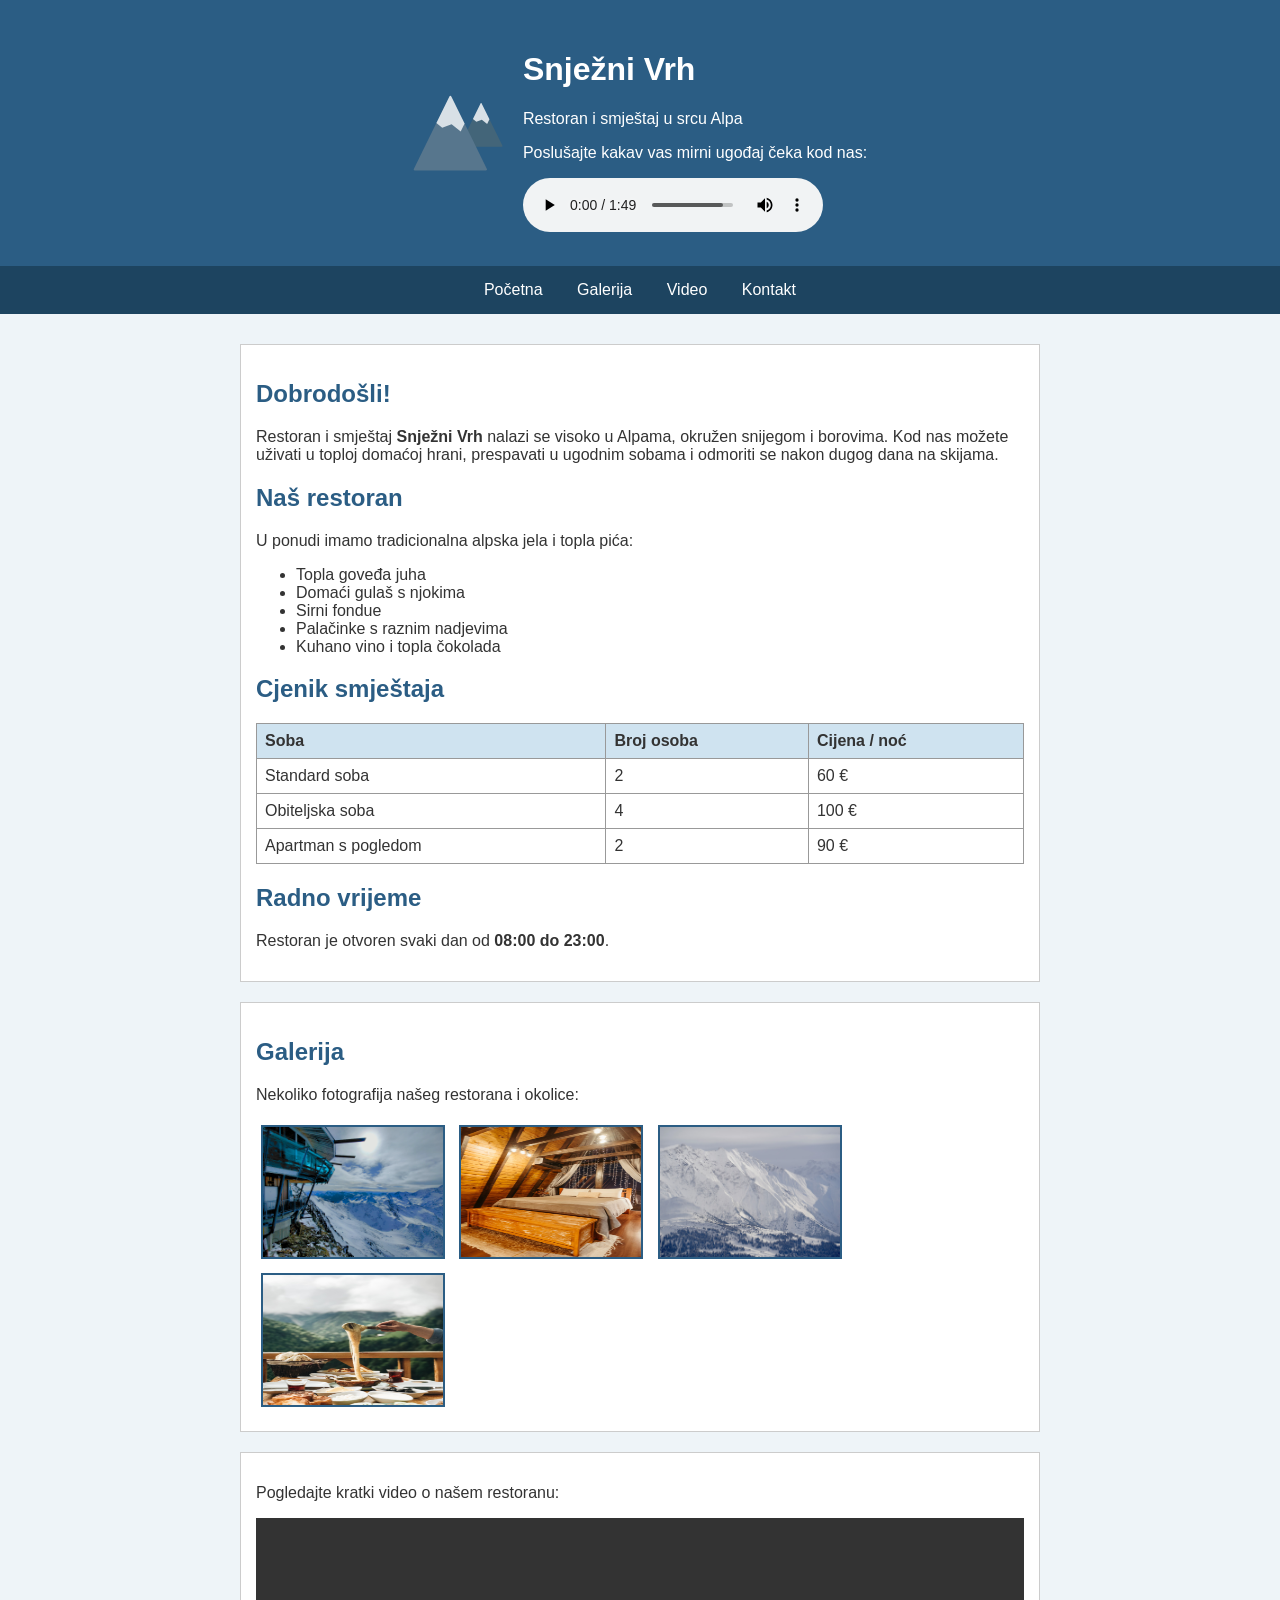
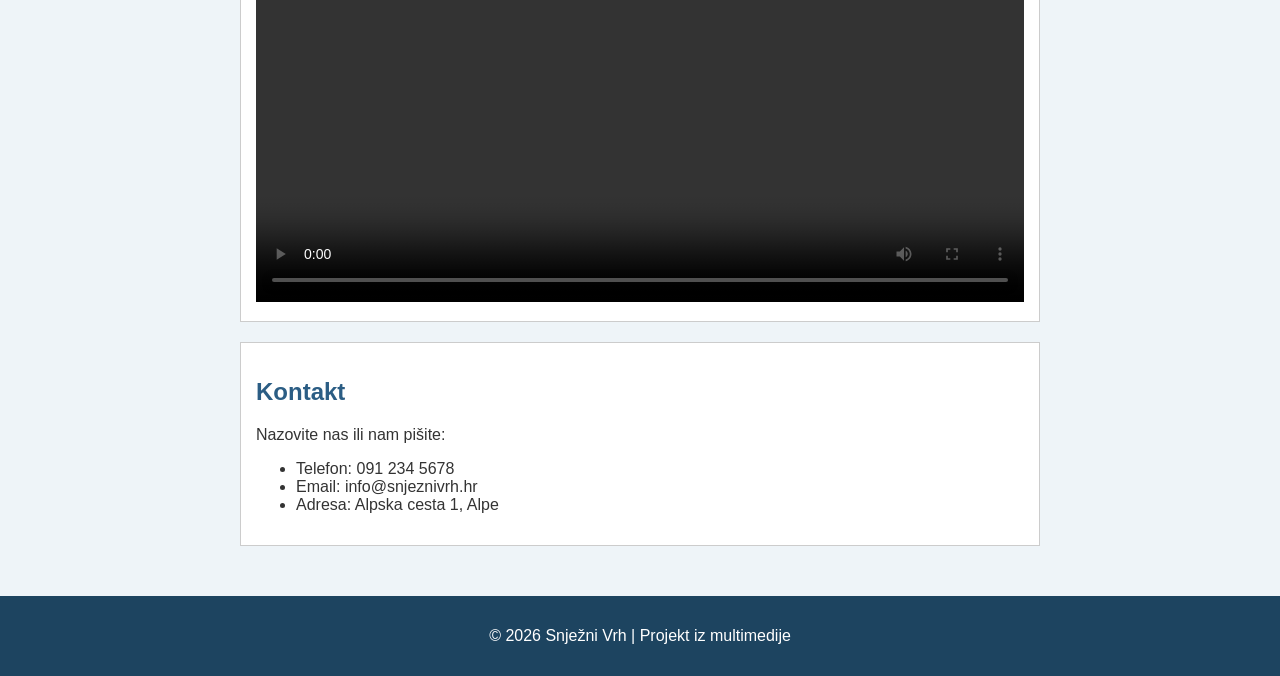
==== index.html @ f2c8b5fd "Add files via upload" ====
<!DOCTYPE html>

<head>
    <meta charset="UTF-8">
    <meta name="viewport" content="width=device-width, initial-scale=1.0">
    <title>SNJEŽNI VRH - restoran i smještaj</title>
    <link rel="stylesheet" href="style.css">
</head>
<body>

   
        
      <header>
        <img src="slike/logo.svg" alt="Logo" width="90">
        <div>
            <h1>Snježni Vrh</h1>
            <p>Restoran i smještaj u srcu Alpa</p>
            <p>Poslušajte kakav vas mirni ugođaj čeka kod nas:</p>
            <audio controls>
                <source src="zvuk/ambijent_alpe.mp3" type="audio/mpeg">
                Vaš preglednik ne podržava zvuk.
            </audio>
        </div>
    </header>

     <nav>
        <a href="#pocetna">Početna</a>
        <a href="#galerija">Galerija</a>
        <a href="#video">Video</a>
        <a href="#kontakt">Kontakt</a>
    </nav>

    <main>

       
    <section id="pocetna">
            <h2>Dobrodošli!</h2>
            <p>
                Restoran i smještaj <b>Snježni Vrh</b> nalazi se visoko u Alpama,
                okružen snijegom i borovima. Kod nas možete uživati u toploj
                domaćoj hrani, prespavati u ugodnim sobama i odmoriti se nakon
                dugog dana na skijama.
            </p>

            <h2>Naš restoran</h2>
            <p>U ponudi imamo tradicionalna alpska jela i topla pića:</p>
            <ul>
                <li>Topla goveđa juha</li>
                <li>Domaći gulaš s njokima</li>
                <li>Sirni fondue</li>
                <li>Palačinke s raznim nadjevima</li>
                <li>Kuhano vino i topla čokolada</li>
            </ul>

            <h2>Cjenik smještaja</h2>
            <table>
                <tr>
                    <th>Soba</th>
                    <th>Broj osoba</th>
                    <th>Cijena / noć</th>
                </tr>
                <tr>
                    <td>Standard soba</td>
                    <td>2</td>
                    <td>60 €</td>
                </tr>
                <tr>
                    <td>Obiteljska soba</td>
                    <td>4</td>
                    <td>100 €</td>
                </tr>
                <tr>
                    <td>Apartman s pogledom</td>
                    <td>2</td>
                    <td>90 €</td>
                </tr>
            </table>

            <h2>Radno vrijeme</h2>
            <p>Restoran je otvoren svaki dan od <b>08:00 do 23:00</b>.</p>
        </section>

        
        <section id="galerija">
            <h2>Galerija</h2>
            <p>Nekoliko fotografija našeg restorana i okolice:</p>

            <div class="galerija">
                <img src="slike/slika1.jpg" alt="Restoran">
                <img src="slike/slika2.jpg" alt="Soba">
                <img src="slike/slika3.jpg" alt="Snijeg">
                <img src="slike/slika4.jpg" alt="Hrana">
            </div>
        </section>

        
        <section id="video">
            
            <p>Pogledajte kratki video o našem restoranu:</p>
            <video controls width="100%">
                <source src="video/reklama.mp4" type="video/mp4">
                
            </video>
        </section>

        
    

    
        <section id="kontakt">
            <h2>Kontakt</h2>
            <p>Nazovite nas ili nam pišite:</p>
            <ul>
                <li>Telefon: 091 234 5678</li>
                <li>Email: info@snjeznivrh.hr</li>
                <li>Adresa: Alpska cesta 1, Alpe</li>
            </ul>
        </section>

    </main>

    <footer>
        <p>&copy; 2026 Snježni Vrh | Projekt iz multimedije</p>
    </footer>

</body>
</html>
---- style.css ----
body {
  font-family: Arial;
  margin: 0;
  background-color: #eef4f8;
  color: #333333;
}

header {
  background-color: #2b5d84;
  color: white;
  padding: 30px;
  display: flex;
  align-items: center;
  justify-content: center;
  gap: 20px;
}

nav {
  background-color: #1d4460;
  text-align: center;
}

nav a {
  color: white;
  text-decoration: none;
  padding: 15px;
  display: inline-block;
}

nav a:hover {
  background-color: #2b5d84;
}

/* sadrzaj */
main {
  max-width: 800px;
  margin: 20px auto;
  padding: 10px;
}

section {
  background-color: white;
  border: 1px solid #cccccc;
  padding: 15px;
  margin-bottom: 20px;
}

h2 {
  color: #2b5d84;
}

/* tablica */
table {
  border-collapse: collapse;
  width: 100%;
}

table,
th,
td {
  border: 1px solid #999999;
}

th,
td {
  padding: 8px;
  text-align: left;
}

th {
  background-color: #cfe3f0;
}

.galerija img {
  width: 180px;
  height: 130px;
  margin: 5px;
  border: 2px solid #2b5d84;
}

footer {
  background-color: #1d4460;
  color: white;
  text-align: center;
  padding: 15px;
  margin-top: 20px;
}
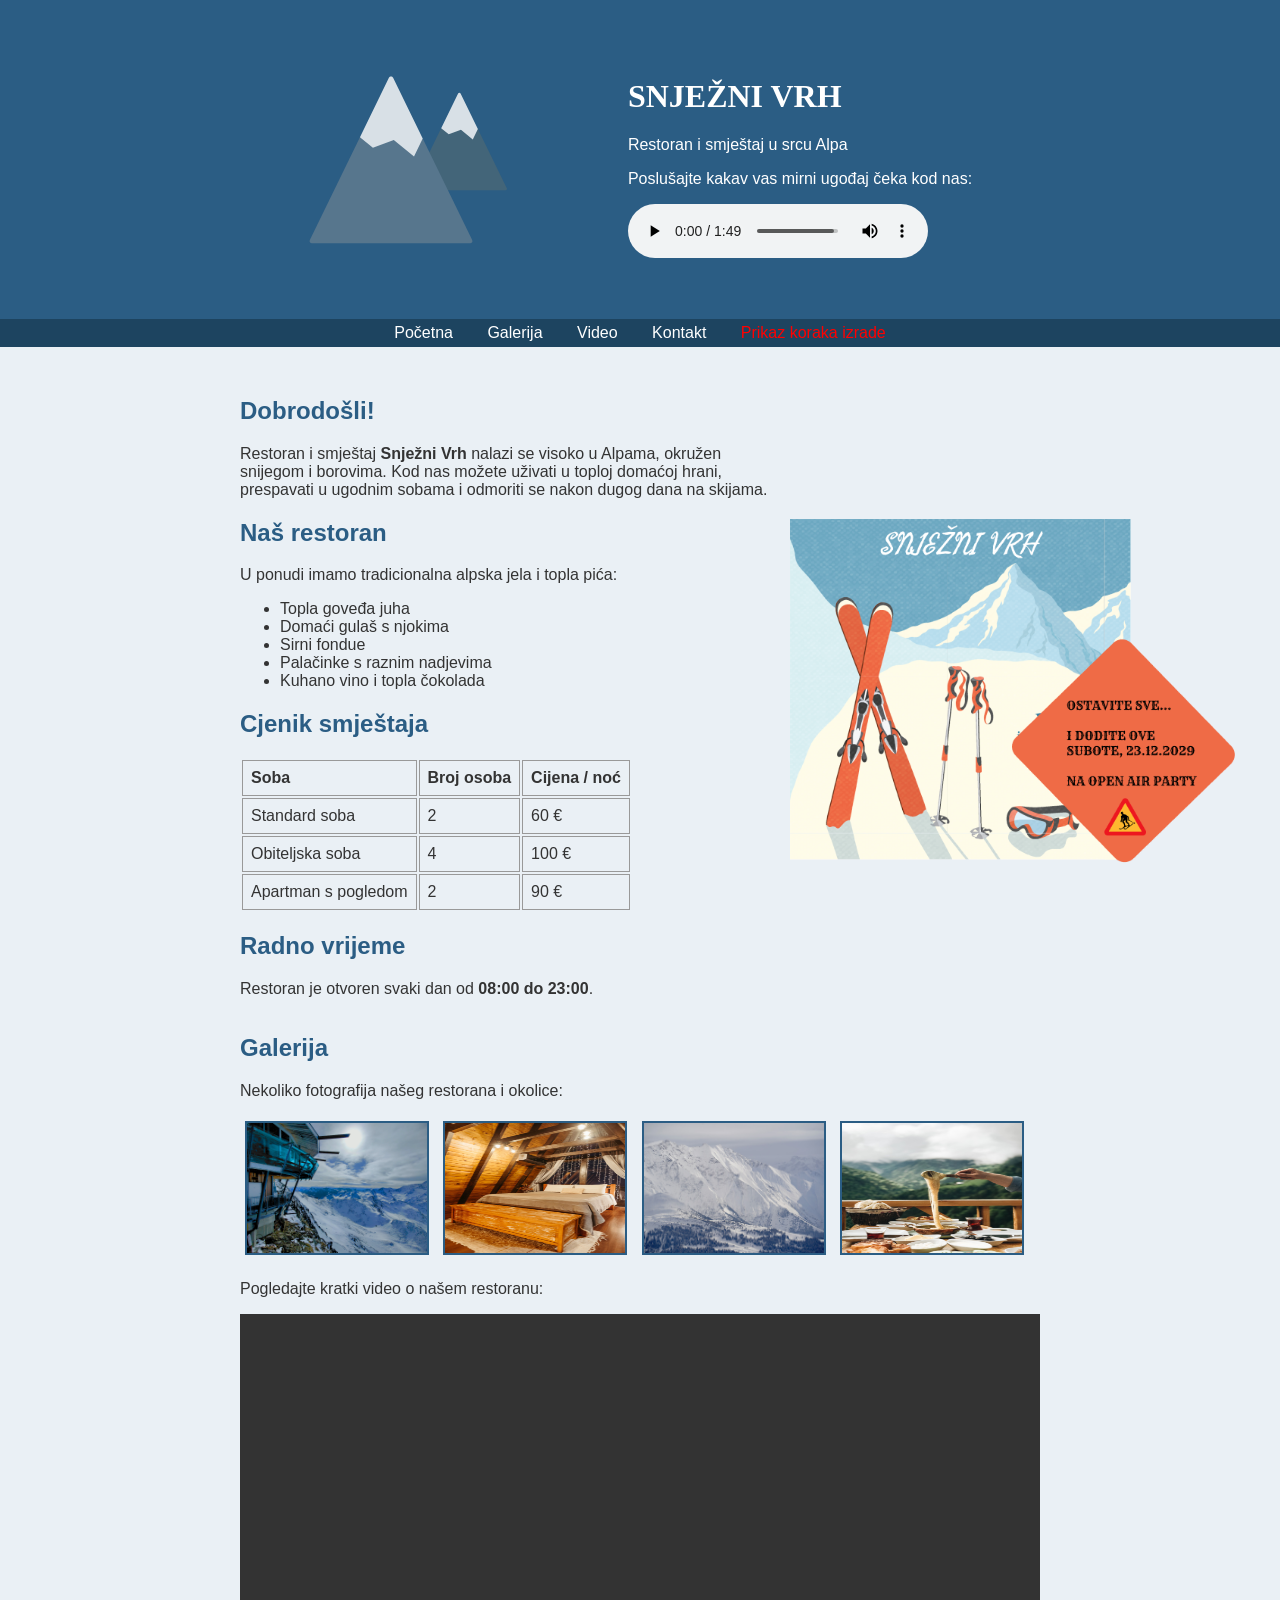
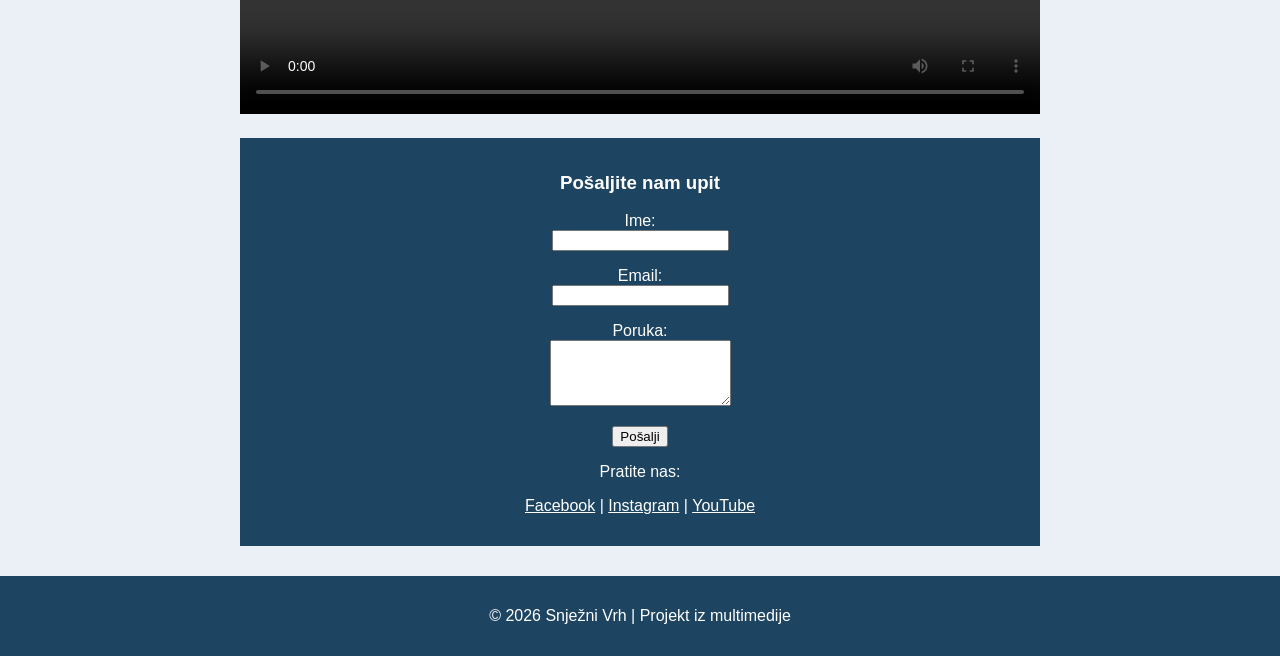
==== commit 266b4c4d: "Add files via upload" ====
--- a/index.html
+++ b/index.html
@@ -11,9 +11,12 @@
    
         
       <header>
-        <img src="slike/logo.svg" alt="Logo" width="90">
+        
+<img src="slike/logo.svg" alt="logo planina" width="90">
+        
+        
         <div>
-            <h1>Snježni Vrh</h1>
+            <h1>SNJEŽNI VRH</h1>
             <p>Restoran i smještaj u srcu Alpa</p>
             <p>Poslušajte kakav vas mirni ugođaj čeka kod nas:</p>
             <audio controls>
@@ -28,13 +31,15 @@
         <a href="#galerija">Galerija</a>
         <a href="#video">Video</a>
         <a href="#kontakt">Kontakt</a>
+        <a href="tekst.html" style="color: red;">Prikaz koraka izrade</a>
     </nav>
 
     <main>
 
        
-    <section id="pocetna">
-            <h2>Dobrodošli!</h2>
+    <div class="glavnoipozivnica">
+    <div>
+<h2>Dobrodošli!</h2>
             <p>
                 Restoran i smještaj <b>Snježni Vrh</b> nalazi se visoko u Alpama,
                 okružen snijegom i borovima. Kod nas možete uživati u toploj
@@ -78,20 +83,31 @@
 
             <h2>Radno vrijeme</h2>
             <p>Restoran je otvoren svaki dan od <b>08:00 do 23:00</b>.</p>
-        </section>
-
+        </div>
+        <div>
+            <img src="./slike/poster.png" alt="pozivnica">
+        </div>
+    </div>
+      
         
         <section id="galerija">
             <h2>Galerija</h2>
             <p>Nekoliko fotografija našeg restorana i okolice:</p>
 
             <div class="galerija">
-                <img src="slike/slika1.jpg" alt="Restoran">
-                <img src="slike/slika2.jpg" alt="Soba">
-                <img src="slike/slika3.jpg" alt="Snijeg">
-                <img src="slike/slika4.jpg" alt="Hrana">
+                <img src="slike/slika1.jpg" alt="Restoran" onclick="povecaj(this)">
+                <img src="slike/slika2.jpg" alt="Soba" onclick="povecaj(this)">
+                <img src="slike/slika3.jpg" alt="Snijeg" onclick="povecaj(this)">
+                <img src="slike/slika4.jpg" alt="Hrana" onclick="povecaj(this)">
             </div>
+
+            <div id="povecano" onclick="zatvori()">
+                <img id="velikaslika" alt="povecana slika">
+            </div>
+        
         </section>
+            
+        
 
         
         <section id="video">
@@ -108,13 +124,31 @@
 
     
         <section id="kontakt">
-            <h2>Kontakt</h2>
-            <p>Nazovite nas ili nam pišite:</p>
-            <ul>
-                <li>Telefon: 091 234 5678</li>
-                <li>Email: info@snjeznivrh.hr</li>
-                <li>Adresa: Alpska cesta 1, Alpe</li>
-            </ul>
+            <h3>Pošaljite nam upit</h3>
+        <form>
+            <p>
+                Ime:<br>
+                <input type="text" name="ime">
+            </p>
+            <p>
+                Email:<br>
+                <input type="email" name="email">
+            </p>
+            <p>
+                Poruka:<br>
+                <textarea name="poruka" rows="4"></textarea>
+            </p>
+            <p>
+                <button type="submit">Pošalji</button>
+            </p>
+        </form>
+
+        <p>Pratite nas:</p>
+        <p>
+            <a href="https://www.facebook.com">Facebook</a> |
+            <a href="https://www.instagram.com">Instagram</a> |
+            <a href="https://www.youtube.com">YouTube</a>
+        </p>
         </section>
 
     </main>
@@ -123,5 +157,16 @@
         <p>&copy; 2026 Snježni Vrh | Projekt iz multimedije</p>
     </footer>
 
+<script>
+    function povecaj(slika) {
+        document.getElementById("velikaslika").src = slika.src;
+        document.getElementById("povecano").style.display = "block";
+    }
+
+    function zatvori() {
+        document.getElementById("povecano").style.display = "none";
+    }
+</script>
+
 </body>
 </html>
--- a/style.css
+++ b/style.css
@@ -1,10 +1,24 @@
 body {
   font-family: Arial;
   margin: 0;
-  background-color: #eef4f8;
+  background-color: #eaf0f5;
   color: #333333;
 }
+h1 {
+  font-family: Georgia, "Times New Roman", Times, serif;
+  font-size: 32px;
+}
 
+.glavnoipozivnica {
+  display: flex;
+  flex-wrap: nowrap;
+  align-items: center;
+  gap: 20px;
+}
+.glavnoipozivnica img {
+  width: 450px;
+  margin-right: -200px;
+}
 header {
   background-color: #2b5d84;
   color: white;
@@ -12,63 +26,47 @@
   display: flex;
   align-items: center;
   justify-content: center;
-  gap: 20px;
 }
-
+header img {
+  width: 200px;
+  margin-right: 120px;
+}
 nav {
   background-color: #1d4460;
   text-align: center;
+  padding-top: 5px;
+  padding-bottom: 5px;
 }
 
 nav a {
   color: white;
   text-decoration: none;
   padding: 15px;
-  display: inline-block;
+}
+
+nav .koraci {
+  color: red;
 }
 
 nav a:hover {
   background-color: #2b5d84;
 }
 
-/* sadrzaj */
 main {
   max-width: 800px;
   margin: 20px auto;
   padding: 10px;
 }
 
-section {
-  background-color: white;
-  border: 1px solid #cccccc;
-  padding: 15px;
-  margin-bottom: 20px;
-}
-
 h2 {
   color: #2b5d84;
-}
-
-/* tablica */
-table {
-  border-collapse: collapse;
-  width: 100%;
-}
-
-table,
-th,
-td {
-  border: 1px solid #999999;
 }
 
 th,
 td {
   padding: 8px;
   text-align: left;
-}
-
-th {
-  background-color: #cfe3f0;
+  border: 1px solid #999999;
 }
 
 .galerija img {
@@ -76,12 +74,35 @@
   height: 130px;
   margin: 5px;
   border: 2px solid #2b5d84;
+  cursor: pointer;
 }
 
-footer {
+#povecano {
+  display: none;
+  position: fixed;
+  top: 0;
+  left: 0;
+  width: 100%;
+  height: 100%;
+  background-color: rgba(0, 0, 0, 0.8);
+  text-align: center;
+  z-index: 10;
+}
+
+#povecano img {
+  max-width: 90%;
+  max-height: 90%;
+  margin-top: 30px;
+}
+
+footer,
+#kontakt {
   background-color: #1d4460;
   color: white;
   text-align: center;
   padding: 15px;
   margin-top: 20px;
 }
+#kontakt a {
+  color: white;
+}
